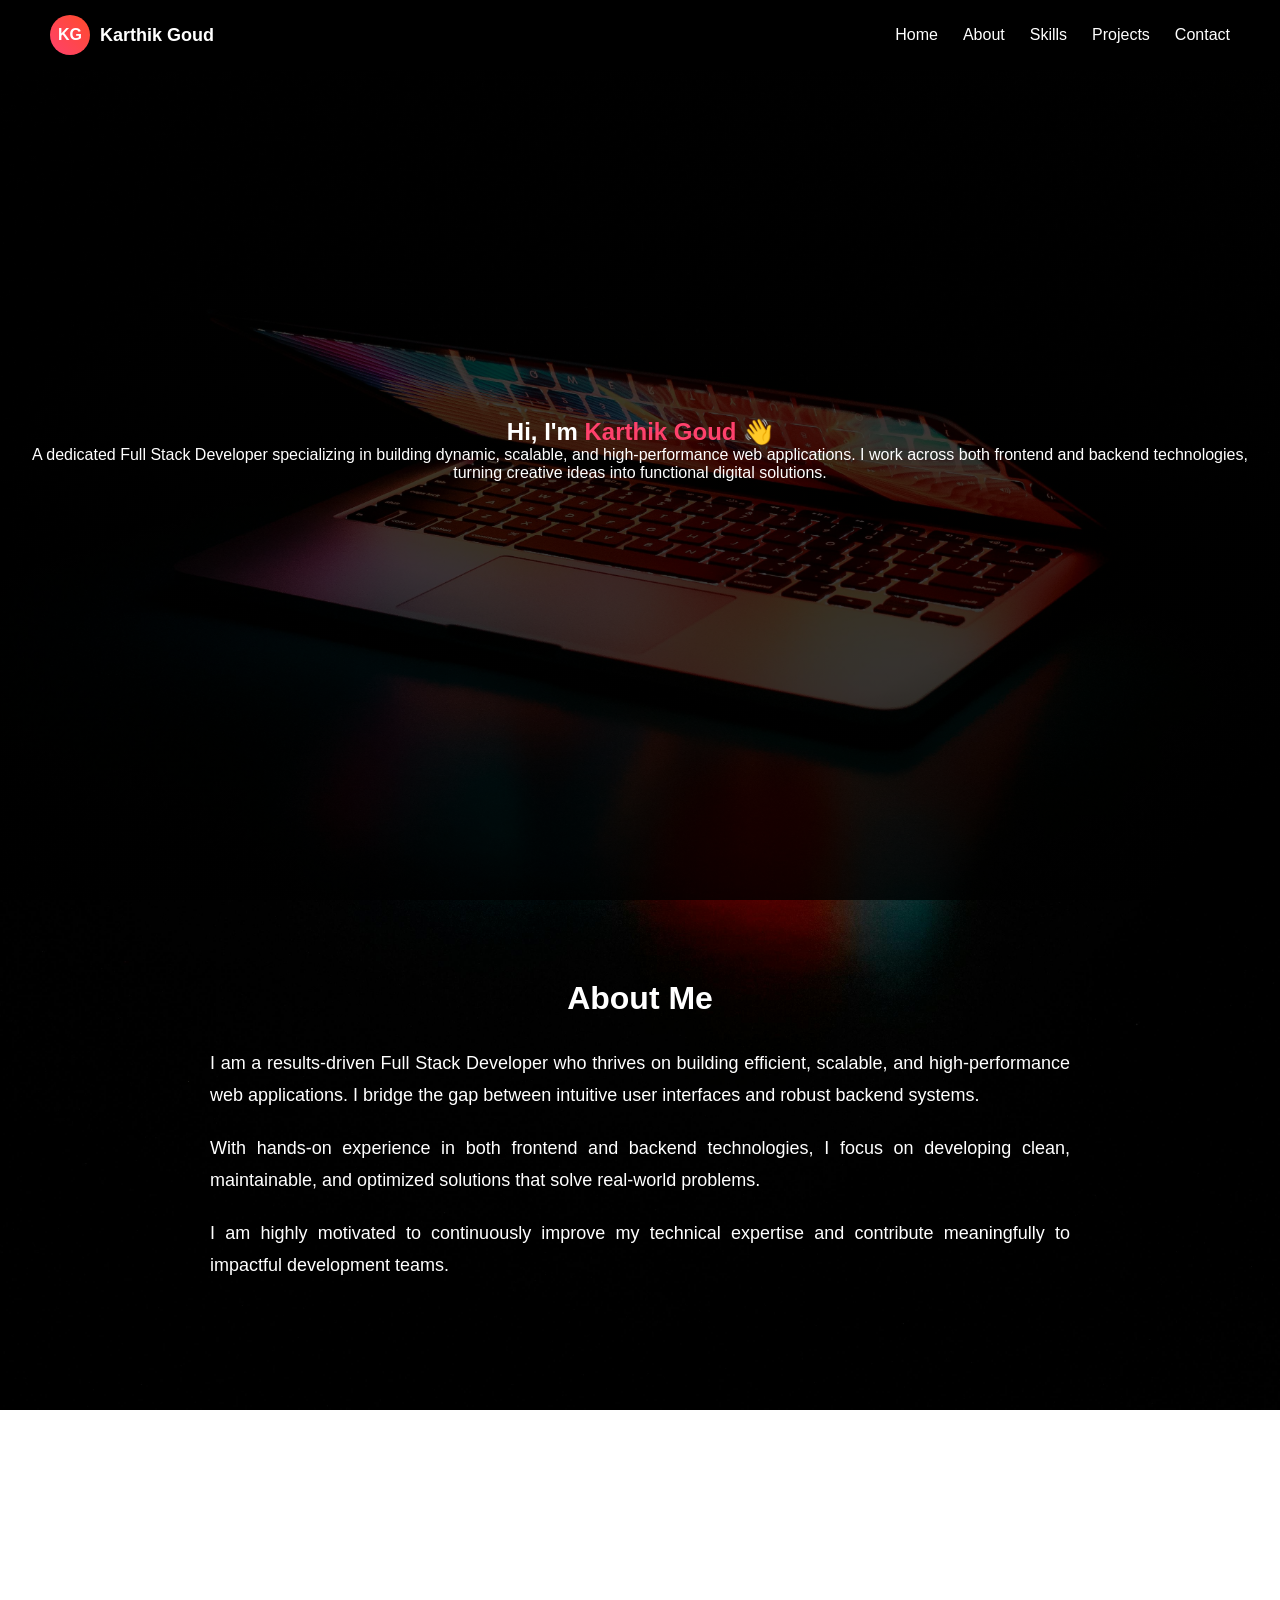
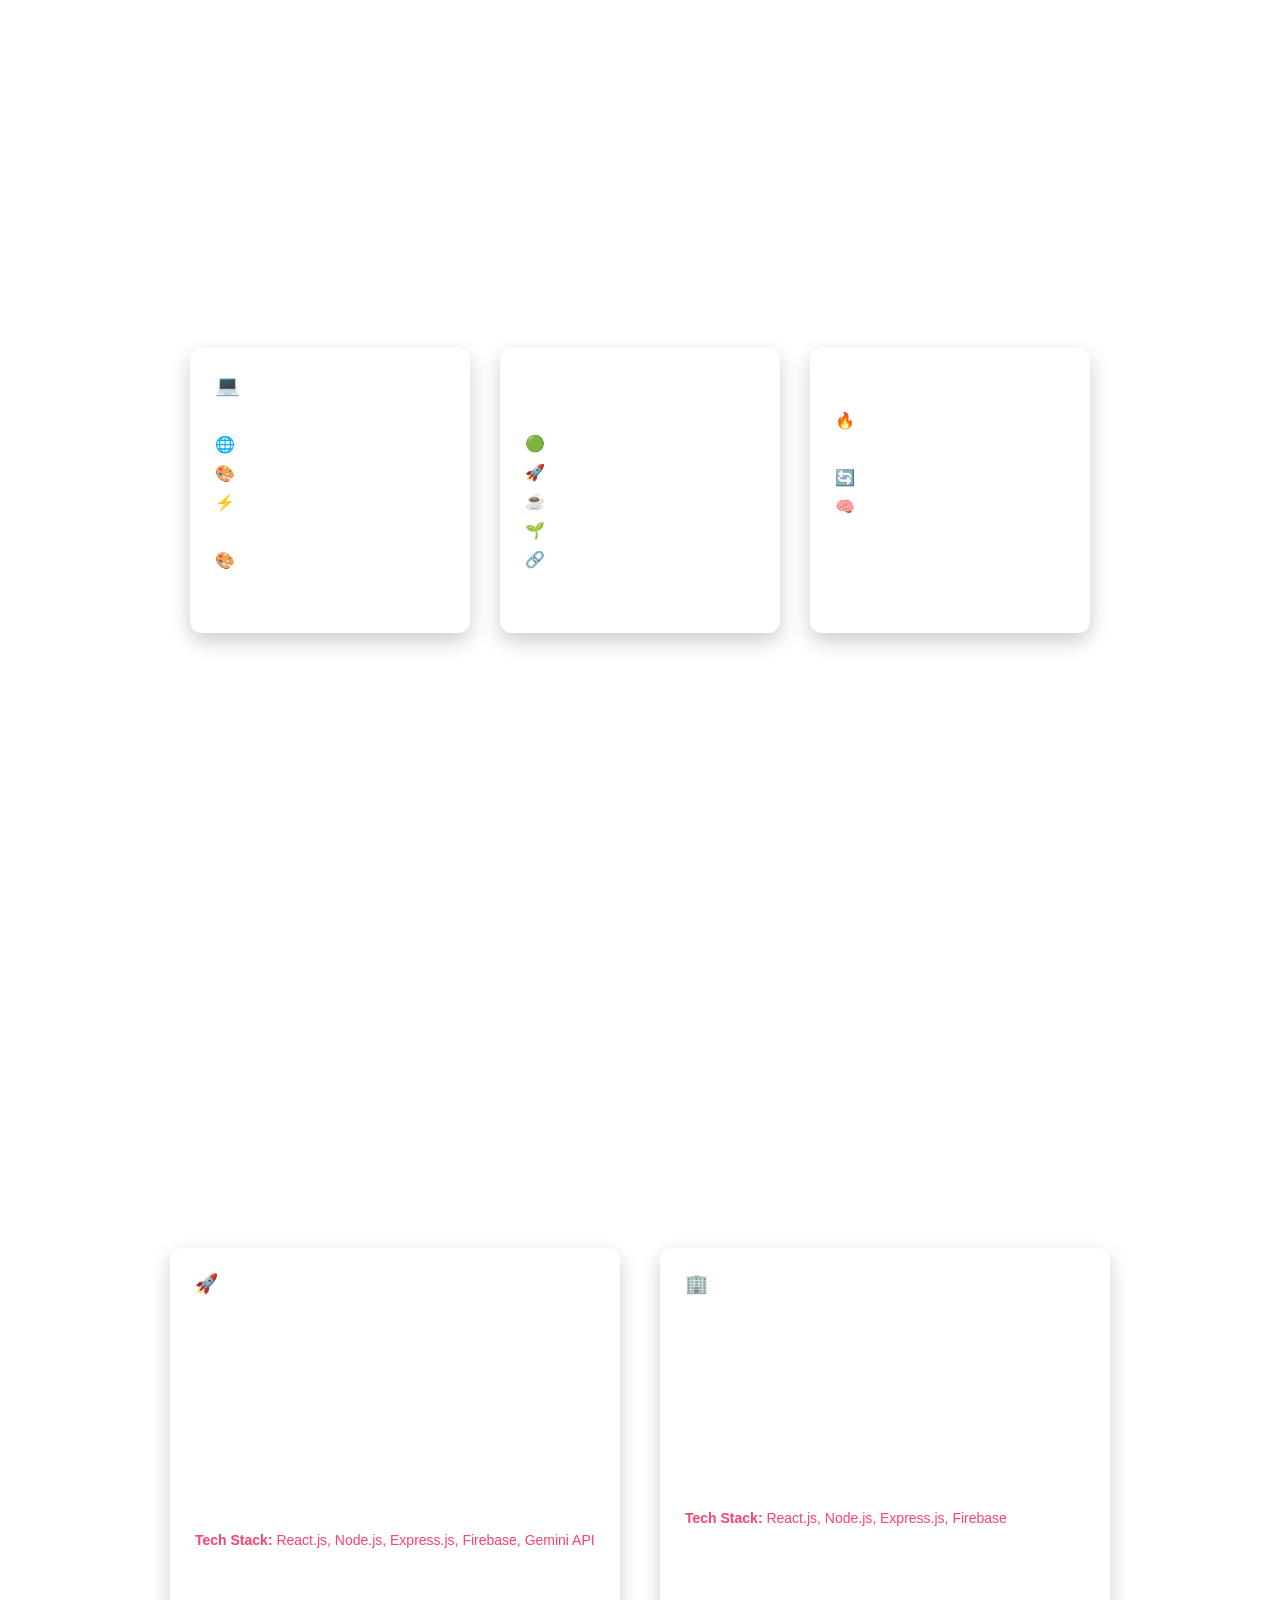
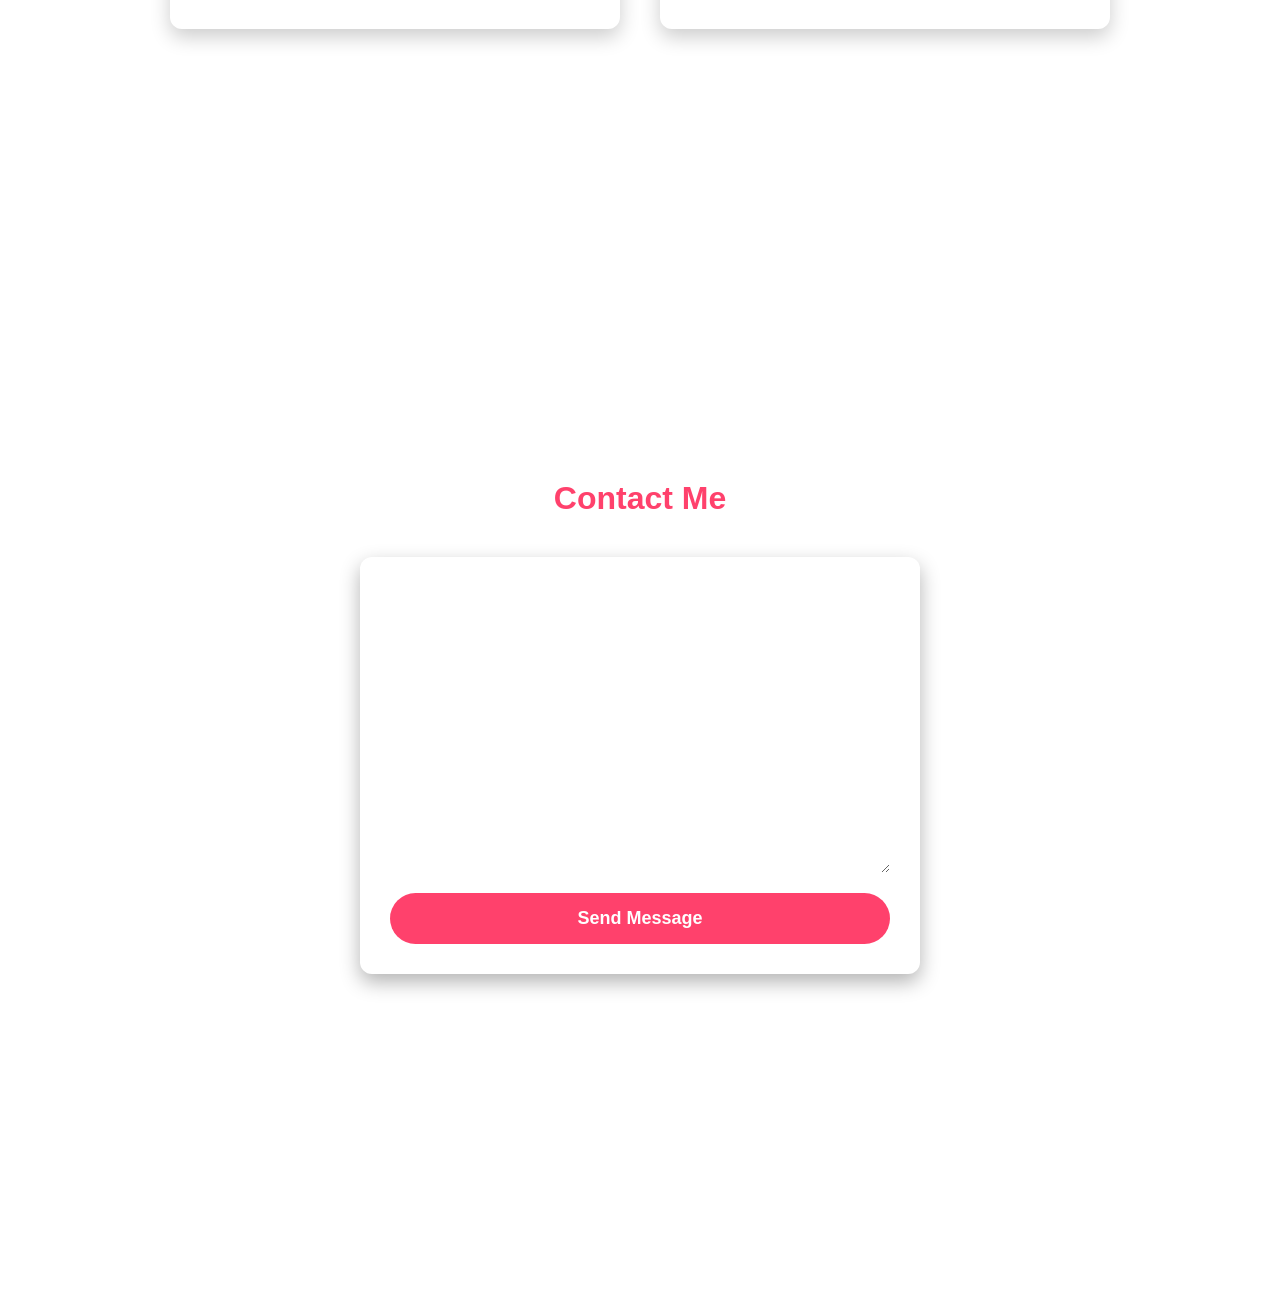
==== index.html @ a0b0b90d "My first commit" ====
<!DOCTYPE html>
<html lang="en">
<head>
    <meta charset="UTF-8">
    <title>Karthik Goud | Portfolio</title>
    <meta name="viewport" content="width=device-width, initial-scale=1.0">
    <link rel="stylesheet" href="style.css">
</head>
<body>

<!-- NAVBAR -->
<header>
    <nav class="navbar">
        <div class="logo-container">
            <div class="profile-logo">KG</div>
            <span class="name">Karthik Goud</span>
        </div>

        <ul class="nav-links">
            <li><a href="#home">Home</a></li>
            <li><a href="#about">About</a></li>
            <li><a href="#skills">Skills</a></li>
            <li><a href="#projects">Projects</a></li>
            <li><a href="#contact">Contact</a></li>
        </ul>
    </nav>
</header>

<!-- HOME -->
<section id="home" class="section home-section">
    <h1>Hi, I'm <span class="highlight">Karthik Goud</span> 👋</h1>
<p>
    A dedicated Full Stack Developer specializing in building
    dynamic, scalable, and high-performance web applications.
    I work across both frontend and backend technologies,
    turning creative ideas into functional digital solutions.
</p>
</section>

<!-- ABOUT -->
<section id="about" class="section">
    <h2>About Me</h2>
<p>
    I am a results-driven Full Stack Developer who thrives on building 
    efficient, scalable, and high-performance web applications. 
    I bridge the gap between intuitive user interfaces and robust backend systems.
</p>

<p>
    With hands-on experience in both frontend and backend technologies, 
    I focus on developing clean, maintainable, and optimized solutions 
    that solve real-world problems.
</p>

<p>
    I am highly motivated to continuously improve my technical expertise 
    and contribute meaningfully to impactful development teams.
</p>
</section>

<!-- SKILLS -->
<section id="skills" class="section">
    <h2>Skills</h2>
     <div class="skills-container">

        <!-- Frontend -->
        <div class="skill-card">
            <h3>💻 Frontend Development</h3>
            <ul>
                <li>🌐 HTML</li>
                <li>🎨 CSS</li>
                <li>⚡ JavaScript</li>
                <li>⚛ React.js</li>
                <li>🎨 Tailwind CSS</li>
                <li>🖌 UI Design</li>
            </ul>
        </div>

        <!-- Backend -->
        <div class="skill-card">
            <h3>🛠 Backend Development</h3>
            <ul>
                <li>🟢 Node.js</li>
                <li>🚀 Express.js</li>
                <li>☕ Java</li>
                <li>🌱 Spring Boot</li>
                <li>🔗 REST APIs</li>
            </ul>
        </div>

        <!-- Database & Tools -->
        <div class="skill-card">
            <h3>🗄 Database & Tools</h3>
            <ul>
                <li>🔥 Firebase</li>
                <li>🛢 SQL</li>
                <li>🔄 API Integration</li>
                <li>🧠 Problem Solving</li>
            </ul>
        </div>

    </div>
</section>

<!-- PROJECTS -->
<section id="projects" class="section">
    <h2>Projects</h2>
    <div class="projects-container">

        <!-- Project 1 -->
        <div class="project-card">
            <h3>🚀 MySpaceFolio — AI-Powered Portfolio Builder</h3>
            <p>
                An AI-driven platform that enables real estate agents to instantly 
                generate professional property portfolios using intelligent automation.
            </p>

            <ul>
                <li>AI-generated descriptions using Gemini API</li>
                <li>Automated brochure generation & one-click download</li>
                <li>Secure authentication & role-based access</li>
                <li>Real-time sync with Firebase</li>
            </ul>

            <p class="tech">
                <strong>Tech Stack:</strong> React.js, Node.js, Express.js, Firebase, Gemini API
            </p>

            <p class="impact">
                <strong>Impact:</strong> Reduced portfolio creation time from hours to seconds.
            </p>
        </div>

        <!-- Project 2 -->
        <div class="project-card">
            <h3>🏢 The Urban Realtor — Full-Stack Platform</h3>
            <p>
                A centralized property management system that replaces manual 
                records with a structured digital solution.
            </p>

            <ul>
                <li>Secure agent authentication</li>
                <li>CRUD property listings</li>
                <li>Image uploads via Firebase Storage</li>
                <li>Smart search & filtering system</li>
                <li>REST APIs with Node.js & Express.js</li>
            </ul>

            <p class="tech">
                <strong>Tech Stack:</strong> React.js, Node.js, Express.js, Firebase
            </p>

            <p class="impact">
                <strong>Impact:</strong> Improved workflow efficiency and prevented data loss.
            </p>
        </div>

    </div>
</section>

<!-- CONTACT -->
<section id="contact" class="section">
    <h2>Contact Me</h2>
    <form id="contactForm">
        <input type="text" id="name" placeholder="Your Name" required>
        <input type="email" id="email" placeholder="Your Email" required>
        <textarea id="message" placeholder="Your Message" required></textarea>
        <button type="submit">Send Message</button>
    </form>
</section>
<script src="script.js"></script>
</body>
</html>
---- style.css ----
* {
    margin: 0;
    padding: 0;
    box-sizing: border-box;
    font-family: Arial, sans-serif;
}

/* Full Screen Video */
.bg-video {
    position: fixed;
    right: 0;
    bottom: 0;
    min-width: 100%;
    min-height: 100%;
    object-fit: cover;
    z-index: -2;
}

/* Dark Overlay for Contrast */
.overlay {
    position: fixed;
    top: 0;
    left: 0;
    width: 100%;
    height: 100%;
    background: linear-gradient(
        rgba(0, 0, 0, 0.6),
        rgba(0, 0, 0, 0.8)
    );
    z-index: -1;
}

/* Center Content */
.landing-content {
    height: 100vh;
    display: flex;
    flex-direction: column;
    justify-content: center;
    align-items: center;
    color: white;
    text-align: center;
}

/* Heading */
.landing-content h1 {
    font-size: 55px;
    letter-spacing: 2px;
    margin-bottom: 15px;
}

/* Subtitle */
.landing-content p {
    font-size: 20px;
    margin-bottom: 40px;
}

/* Button Matching Dark Tech Video */
.enter-btn {
    padding: 14px 40px;
    background: rgba(0, 200, 255, 0.8);
    color: white;
    text-decoration: none;
    font-size: 18px;
    border-radius: 50px;
    backdrop-filter: blur(5px);
    transition: 0.3s ease;
}

/* Hover Effect */
.enter-btn:hover {
    background: #00c6ff;
    box-shadow: 0 0 20px #00c6ff;
    transform: scale(1.1);
}

/* Click Effect */
.enter-btn:active {
    transform: scale(0.95);
}

body {
    margin: 0;
    overflow-x: hidden;
}

.bg-video {
    position: fixed;
    top: 50%;
    left: 50%;
    min-width: 100%;
    min-height: 100%;
    width: auto;
    height: auto;
    transform: translate(-50%, -50%);
    object-fit: cover;
    z-index: -2;
}

.overlay {
    position: fixed;
    top: 0;
    left: 0;
    width: 100%;
    height: 100%;
    background: rgba(0, 0, 0, 0.6);
    z-index: -1;
}



















* {
    margin: 0;
    padding: 0;
    box-sizing: border-box;
    font-family: Arial, sans-serif;
}

/* Smooth Scroll */
/* html {
    scroll-behavior: smooth;
} */

/* Background Image */
/* body {
    background: 
        linear-gradient(rgba(0,0,0,0.7), rgba(0,0,0,0.8)),
        url("pexels-junior-teixeira-1064069-2047905.jpg");
    background-size: cover;
    background-position: center;
    background-attachment: fixed;
    color: white;
} */
html {
    scroll-behavior: smooth;
}

body {
    margin: 0;
    min-height: 100vh;   /* IMPORTANT */
    background: 
        linear-gradient(rgba(0,0,0,0.7), rgba(0,0,0,0.8)),
        url("pexels-junior-teixeira-1064069-2047905.jpg");
    background-size: cover;
    background-position: center;
    background-repeat: no-repeat;
    background-attachment: fixed;
    color: white;
}
.section {
    min-height: 100vh;
    padding: 120px 20px;
}
 
/* Navbar */
.navbar {
    display: flex;
    justify-content: space-between;
    align-items: center;
    padding: 15px 50px;
    background: rgba(0,0,0,0.6);
    backdrop-filter: blur(10px);
    position: fixed;
    width: 100%;
    top: 0;
    z-index: 1000;
}

/* Logo */
.logo-container {
    display: flex;
    align-items: center;
    gap: 10px;
}

.profile-logo {
    width: 40px;
    height: 40px;
    background: linear-gradient(45deg, #ff416c, #ff4b2b);
    display: flex;
    justify-content: center;
    align-items: center;
    border-radius: 50%;
    font-weight: bold;
}

.name {
    font-size: 18px;
    font-weight: bold;
}

/* Nav Links */
.nav-links {
    list-style: none;
    display: flex;
    gap: 25px;
}

.nav-links a {
    text-decoration: none;
    color: white;
    transition: 0.3s;
}

.nav-links a:hover {
    color: #ff416c;
}

/* Sections */
.section {
    height: 100vh;
    padding: 120px 120px ;
    text-align: center;
}

.home-section {
    display: flex;
    justify-content: center;
    align-items: center;
}






/* Home Section Center */
.home-section {
    display: flex;
    flex-direction: column; 
    justify-content: center;
    align-items: center;
    text-align: center;        /* Centers text */
    padding: 80px 20px;       /* Space around section */
    min-height: 100vh;
}

/* Intro Styling */
.intro h1 {
    font-size: 50px;
    margin-bottom: 25px;
    
}

.intro p {
    font-size: 20px;
    max-width: 750px;
    line-height: 1.8;
    margin-top: 10px;
}

.highlight {
    color: #ff416c;
}




/* ABOUT SECTION STYLING */
#about {
    padding: 80px 20px;
    text-align: center;          /* Center heading */
    max-width: 900px;
    margin: 0 auto;              /* Center section */
}

#about h2 {
    font-size: 32px;
    margin-bottom: 30px;         /* Space below heading */
}

#about p {
    font-size: 18px;
    line-height: 1.8;            /* Makes text readable */
    margin-bottom: 20px;         /* Space between paragraphs */
    text-align: justify;         /* Professional paragraph alignment */
}








/* Skills Section */
.skills-section {
    padding: 80px 20px;
    text-align: center;
}

.skills-section h2 {
    font-size: 32px;
    margin-bottom: 60px;
}

/* Container */
.skills-container {
    display: flex;
    justify-content: center;
    gap: 30px;
    flex-wrap: wrap;   /* Makes responsive */
}

/* Card Style */
.skill-card {
    background: rgba(255, 255, 255, 0.08);
    padding: 25px;
    width: 280px;
    border-radius: 12px;
    backdrop-filter: blur(10px);
    box-shadow: 0 8px 20px rgba(0, 0, 0, 0.2);
    text-align: left;
    transition: transform 0.3s ease;
}

.skill-card:hover {
    transform: translateY(-8px);
}

.skill-card h3 {
    margin-bottom: 15px;
    font-size: 20px;
}

.skill-card ul {
    list-style: none;
    padding: 0;
}

.skill-card li {
    margin-bottom: 10px;
    font-size: 16px;
}




/* Projects Section */
.projects-section {
    padding: 80px 20px;
    text-align: center;
}

.projects-section h2 {
    font-size: 32px;
    margin-bottom: 60px;
}

.projects-container {
    display: flex;
    justify-content: center;
    gap: 40px;
    flex-wrap: wrap;
}

/* Project Card */
.project-card {
    background: rgba(255, 255, 255, 0.08);
    padding: 25px;
    width: 450px;
    border-radius: 12px;
    text-align: left;
    box-shadow: 0 8px 20px rgba(0,0,0,0.2);
    transition: transform 0.3s ease;
}

.project-card:hover {
    transform: translateY(-8px);
}

.project-card h3 {
    margin-bottom: 15px;
}

.project-card p {
    margin-bottom: 15px;
    line-height: 1.6;
}

.project-card ul {
    margin-bottom: 15px;
    padding-left: 20px;
}

.tech {
    font-size: 14px;
    color: #ff416c;
}

.impact {
    font-size: 14px;
    font-weight: 500;
}











/* CONTACT SECTION */
#contact {
    padding: 80px 20px;
    text-align: center;
    max-width: 600px;
    margin: 0 auto;
}

#contact h2 {
    font-size: 32px;
    margin-bottom: 40px;
    color: #ff416c; /* Highlight color to match your theme */
}

/* Contact Form */
#contactForm {
    display: flex;
    flex-direction: column;
    gap: 20px;
    background: rgba(255, 255, 255, 0.08); /* Glassy effect */
    padding: 30px;
    border-radius: 12px;
    backdrop-filter: blur(10px);
    box-shadow: 0 8px 20px rgba(0, 0, 0, 0.3);
}

/* Input Fields and Textarea */
#contactForm input,
#contactForm textarea {
    padding: 15px 20px;
    border: none;
    border-radius: 8px;
    background: rgba(255, 255, 255, 0.1);
    color: white;
    font-size: 16px;
    outline: none;
    transition: 0.3s;
}

/* Placeholder color */
#contactForm input::placeholder,
#contactForm textarea::placeholder {
    color: rgba(255, 255, 255, 0.7);
}

/* Focus effect */
#contactForm input:focus,
#contactForm textarea:focus {
    background: rgba(255, 255, 255, 0.2);
    box-shadow: 0 0 10px #ff416c;
}

/* Textarea specific */
#contactForm textarea {
    min-height: 150px;
    resize: vertical;
}

/* Submit Button */
#contactForm button {
    padding: 15px;
    border: none;
    border-radius: 50px;
    background: #ff416c;
    color: white;
    font-size: 18px;
    font-weight: bold;
    cursor: pointer;
    transition: 0.3s;
}

#contactForm button:hover {
    background: #ff758c;
    box-shadow: 0 0 20px #ff416c;
    transform: scale(1.05);
}

#contactForm button:active {
    transform: scale(0.95);
}

/* Responsive */
@media (max-width: 768px) {
    #contact {
        padding: 60px 20px;
    }

    #contactForm {
        padding: 20px;
    }
}
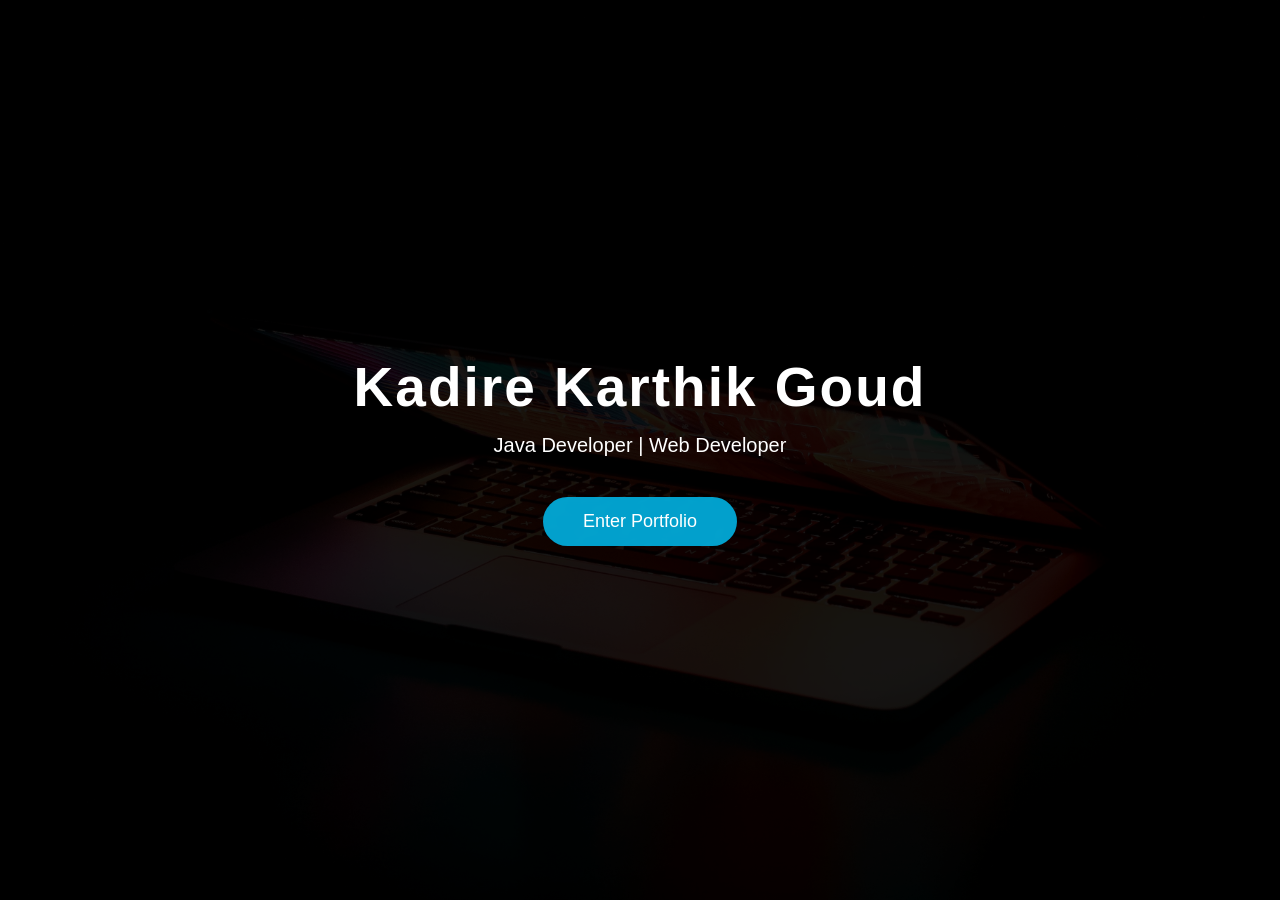
==== commit 024219dd: "second commit" ====
--- a/index.html
+++ b/index.html
@@ -1,174 +1,26 @@
 <!DOCTYPE html>
-<html lang="en">
+<html>
 <head>
-    <meta charset="UTF-8">
-    <title>Karthik Goud | Portfolio</title>
+    <title>Welcome | Karthik Goud</title>
     <meta name="viewport" content="width=device-width, initial-scale=1.0">
     <link rel="stylesheet" href="style.css">
 </head>
 <body>
 
-<!-- NAVBAR -->
-<header>
-    <nav class="navbar">
-        <div class="logo-container">
-            <div class="profile-logo">KG</div>
-            <span class="name">Karthik Goud</span>
-        </div>
+    <!-- Background Video -->
+    <video autoplay muted loop playsinline class="bg-video">
+        <source src="baground.mp4" type="video/mp4">
+    </video>
 
-        <ul class="nav-links">
-            <li><a href="#home">Home</a></li>
-            <li><a href="#about">About</a></li>
-            <li><a href="#skills">Skills</a></li>
-            <li><a href="#projects">Projects</a></li>
-            <li><a href="#contact">Contact</a></li>
-        </ul>
-    </nav>
-</header>
+    <!-- Dark Overlay -->
+    <div class="overlay"></div>
 
-<!-- HOME -->
-<section id="home" class="section home-section">
-    <h1>Hi, I'm <span class="highlight">Karthik Goud</span> 👋</h1>
-<p>
-    A dedicated Full Stack Developer specializing in building
-    dynamic, scalable, and high-performance web applications.
-    I work across both frontend and backend technologies,
-    turning creative ideas into functional digital solutions.
-</p>
-</section>
+    <!-- Center Content -->
+    <div class="landing-content">
+        <h1>Kadire Karthik Goud</h1>
+        <p>Java Developer | Web Developer</p>
+        <a href="my.html" class="enter-btn">Enter Portfolio</a>
+    </div>
 
-<!-- ABOUT -->
-<section id="about" class="section">
-    <h2>About Me</h2>
-<p>
-    I am a results-driven Full Stack Developer who thrives on building 
-    efficient, scalable, and high-performance web applications. 
-    I bridge the gap between intuitive user interfaces and robust backend systems.
-</p>
-
-<p>
-    With hands-on experience in both frontend and backend technologies, 
-    I focus on developing clean, maintainable, and optimized solutions 
-    that solve real-world problems.
-</p>
-
-<p>
-    I am highly motivated to continuously improve my technical expertise 
-    and contribute meaningfully to impactful development teams.
-</p>
-</section>
-
-<!-- SKILLS -->
-<section id="skills" class="section">
-    <h2>Skills</h2>
-     <div class="skills-container">
-
-        <!-- Frontend -->
-        <div class="skill-card">
-            <h3>💻 Frontend Development</h3>
-            <ul>
-                <li>🌐 HTML</li>
-                <li>🎨 CSS</li>
-                <li>⚡ JavaScript</li>
-                <li>⚛ React.js</li>
-                <li>🎨 Tailwind CSS</li>
-                <li>🖌 UI Design</li>
-            </ul>
-        </div>
-
-        <!-- Backend -->
-        <div class="skill-card">
-            <h3>🛠 Backend Development</h3>
-            <ul>
-                <li>🟢 Node.js</li>
-                <li>🚀 Express.js</li>
-                <li>☕ Java</li>
-                <li>🌱 Spring Boot</li>
-                <li>🔗 REST APIs</li>
-            </ul>
-        </div>
-
-        <!-- Database & Tools -->
-        <div class="skill-card">
-            <h3>🗄 Database & Tools</h3>
-            <ul>
-                <li>🔥 Firebase</li>
-                <li>🛢 SQL</li>
-                <li>🔄 API Integration</li>
-                <li>🧠 Problem Solving</li>
-            </ul>
-        </div>
-
-    </div>
-</section>
-
-<!-- PROJECTS -->
-<section id="projects" class="section">
-    <h2>Projects</h2>
-    <div class="projects-container">
-
-        <!-- Project 1 -->
-        <div class="project-card">
-            <h3>🚀 MySpaceFolio — AI-Powered Portfolio Builder</h3>
-            <p>
-                An AI-driven platform that enables real estate agents to instantly 
-                generate professional property portfolios using intelligent automation.
-            </p>
-
-            <ul>
-                <li>AI-generated descriptions using Gemini API</li>
-                <li>Automated brochure generation & one-click download</li>
-                <li>Secure authentication & role-based access</li>
-                <li>Real-time sync with Firebase</li>
-            </ul>
-
-            <p class="tech">
-                <strong>Tech Stack:</strong> React.js, Node.js, Express.js, Firebase, Gemini API
-            </p>
-
-            <p class="impact">
-                <strong>Impact:</strong> Reduced portfolio creation time from hours to seconds.
-            </p>
-        </div>
-
-        <!-- Project 2 -->
-        <div class="project-card">
-            <h3>🏢 The Urban Realtor — Full-Stack Platform</h3>
-            <p>
-                A centralized property management system that replaces manual 
-                records with a structured digital solution.
-            </p>
-
-            <ul>
-                <li>Secure agent authentication</li>
-                <li>CRUD property listings</li>
-                <li>Image uploads via Firebase Storage</li>
-                <li>Smart search & filtering system</li>
-                <li>REST APIs with Node.js & Express.js</li>
-            </ul>
-
-            <p class="tech">
-                <strong>Tech Stack:</strong> React.js, Node.js, Express.js, Firebase
-            </p>
-
-            <p class="impact">
-                <strong>Impact:</strong> Improved workflow efficiency and prevented data loss.
-            </p>
-        </div>
-
-    </div>
-</section>
-
-<!-- CONTACT -->
-<section id="contact" class="section">
-    <h2>Contact Me</h2>
-    <form id="contactForm">
-        <input type="text" id="name" placeholder="Your Name" required>
-        <input type="email" id="email" placeholder="Your Email" required>
-        <textarea id="message" placeholder="Your Message" required></textarea>
-        <button type="submit">Send Message</button>
-    </form>
-</section>
-<script src="script.js"></script>
 </body>
 </html>
